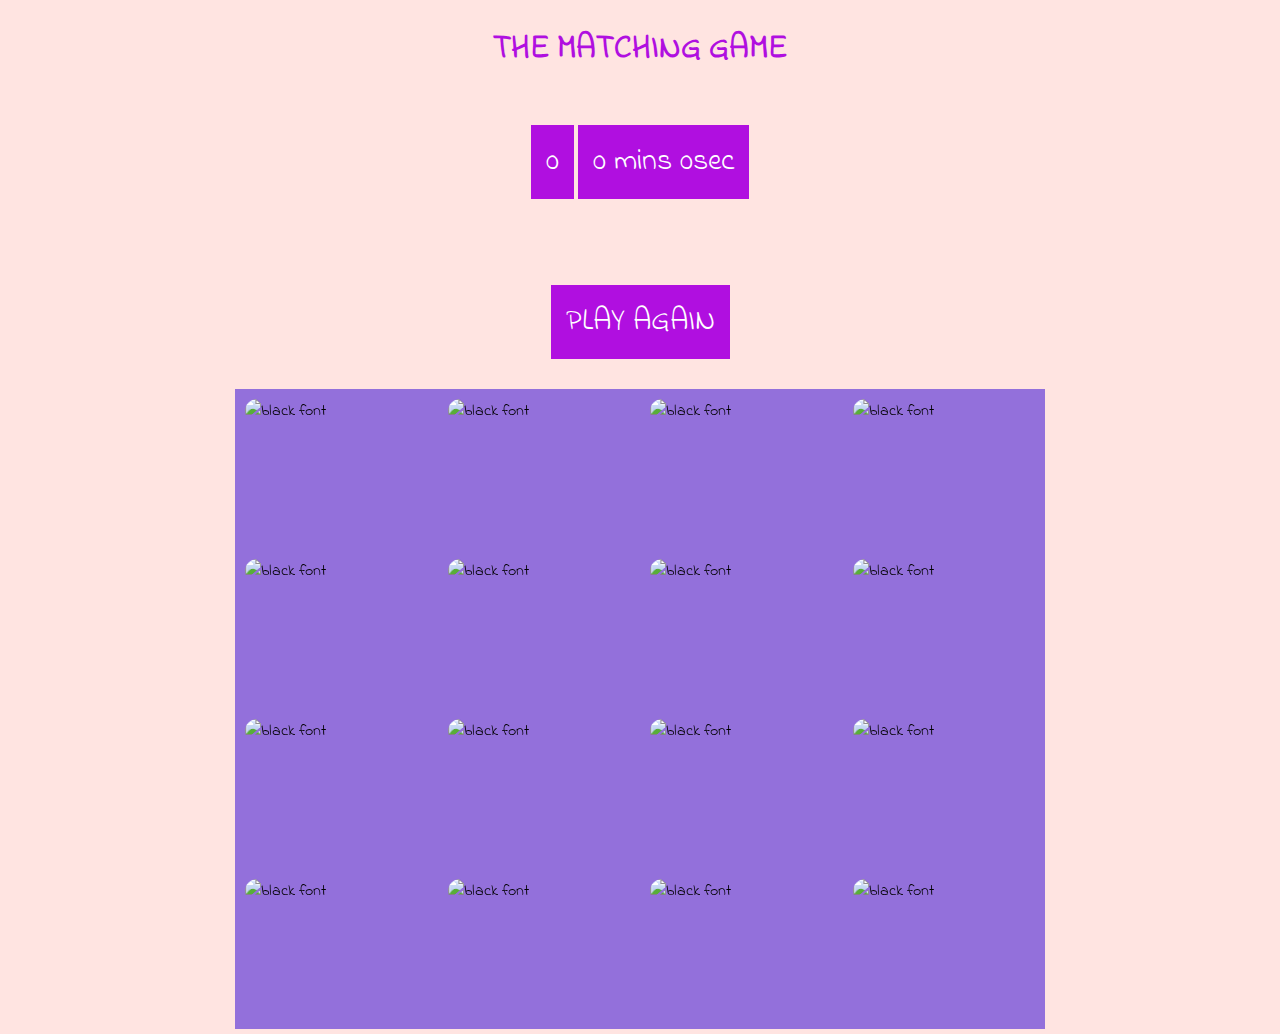
==== index.html @ 389a527b "Add files via upload" ====
<!DOCTYPE html>
<html lang="en">
    <head>
        <meta charset="UTF-8" />
        <meta name="viewport" content="width=device-width, initial-scale=1.0" >
        <title>The Memory Game</title>
        <link rel="stylesheet" href="cards.css">
        <link rel="stylesheet" href="https://use.fontawesome.com/releases/v5.8.2/css/all.css" integrity="sha384-oS3vJWv+0UjzBfQzYUhtDYW+Pj2yciDJxpsK1OYPAYjqT085Qq/1cq5FLXAZQ7Ay" crossorigin="anonymous">
        <link href="https://fonts.googleapis.com/css?family=Indie+Flower&display=swap" rel="stylesheet">
     </head>

    <body>

        <div class="header"><!--the score panel and the rating system-->

            <h1>THE MATCHING GAME</h1>

            <!--the score panel-->
                <div class="rating">
                        <p class="move"></p>
                        <p class="timer"></p>
                        <ul class="stars">
                                <li><i class="fa fa-star"></i></li>
                                <li><i class="fa fa-star"></i></li>
                                <li><i class="fa fa-star"></i></li>
                        </ul>  
                   <button class="playagain" type="button">PLAY AGAIN</button>     
                        
                 </div>
        </div>         
               

         <div id="container"><!--a grid for all the game cards-->


                <div class="memory-card"  data-name = "butterfly" >
                                <div class="front"><img src="https://images.pexels.com/photos/462118/pexels-photo-462118.jpeg?auto=format%2Ccompress&cs=tinysrgb&dpr=1&w=500" alt="butterfly"> </div>
                                <div class="back"><img src="https://images.pexels.com/photos/37727/pexels-photo-37727.png?auto=compress&cs=tinysrgb&dpr=1&w=500" alt="black font"> </div>
                        </div>

                <div class="memory-card" data-name = "butterfly" >
                        <div class= "img1">
                                <div class="front"><img src="https://images.pexels.com/photos/462118/pexels-photo-462118.jpeg?auto=format%2Ccompress&cs=tinysrgb&dpr=1&w=500" alt="butterfly"> </div>
                                <div class="back"><img src="https://images.pexels.com/photos/37727/pexels-photo-37727.png?auto=compress&cs=tinysrgb&dpr=1&w=500" alt="black font"> </div>
                        </div>
                </div>
                <div class="memory-card" data-name = "lion" >
                        <div class="front"><img src="https://images.pexels.com/photos/40756/lion-safari-afika-landscape-40756.jpeg?auto=format%2Ccompress&cs=tinysrgb&dpr=1&w=500" alt="lion"> </div>
                        <div class="back"><img src="https://images.pexels.com/photos/37727/pexels-photo-37727.png?auto=compress&cs=tinysrgb&dpr=1&w=500" alt="black font"> </div>
                </div>
                <div class="memory-card" data-name = "lion">
                        <div class="front"><img src="https://images.pexels.com/photos/40756/lion-safari-afika-landscape-40756.jpeg?auto=format%2Ccompress&cs=tinysrgb&dpr=1&w=500" alt="lion"> </div>
                        <div class="back"><img src="https://images.pexels.com/photos/37727/pexels-photo-37727.png?auto=compress&cs=tinysrgb&dpr=1&w=500" alt="black font"> </div>
    
                </div>
                <div class="memory-card" data-name = "ice" >
                        <div class="front"><img src="https://images.pexels.com/photos/53389/iceberg-antarctica-polar-blue-53389.jpeg?auto=compress&cs=tinysrgb&dpr=1&w=500" alt="ice"></div>
                        <div class="back"><img src="https://images.pexels.com/photos/37727/pexels-photo-37727.png?auto=compress&cs=tinysrgb&dpr=1&w=500" alt="black font"> </div>

                </div>
                <div class="memory-card" data-name = "ice">
                        <div class="front"><img src="https://images.pexels.com/photos/53389/iceberg-antarctica-polar-blue-53389.jpeg?auto=compress&cs=tinysrgb&dpr=1&w=500" alt="ice"></div>
                        <div class="back"><img src="https://images.pexels.com/photos/37727/pexels-photo-37727.png?auto=compress&cs=tinysrgb&dpr=1&w=500" alt="black font"> </div>
                 </div>

                 <div class="memory-card" data-name = "water" >
                                <div class="front"><img src="https://images.pexels.com/photos/40784/drops-of-water-water-nature-liquid-40784.jpeg?auto=compress&cs=tinysrgb&dpr=1&w=500" alt="water"> </div>
                                <div class="back"><img src="https://images.pexels.com/photos/37727/pexels-photo-37727.png?auto=compress&cs=tinysrgb&dpr=1&w=500" alt="black font"> </div>
                </div>
                <div class="memory-card" data-name = "water" >
                        <div class="front"><img src="https://images.pexels.com/photos/40784/drops-of-water-water-nature-liquid-40784.jpeg?auto=compress&cs=tinysrgb&dpr=1&w=500" alt="water"> </div>
                        <div class="back"><img src="https://images.pexels.com/photos/37727/pexels-photo-37727.png?auto=compress&cs=tinysrgb&dpr=1&w=500" alt="black font"> </div>
                </div>
                <div class="memory-card" data-name = "fire" >
                                <div class="front"><img src= "https://images.pexels.com/photos/1374889/pexels-photo-1374889.jpeg?auto=compress&cs=tinysrgb&dpr=1&w=500"    alt="fire"> </div>
                                <div class="back"><img src = "https://images.pexels.com/photos/37727/pexels-photo-37727.png?auto=compress&cs=tinysrgb&dpr=1&w=500" alt="black font"> </div>

                        </div>
                <div class="memory-card" data-name = "fire" >
                        <div class= "back"><img  src="https://images.pexels.com/photos/37727/pexels-photo-37727.png?auto=compress&cs=tinysrgb&dpr=1&w=500" alt= "black font"> </div>
                        <div class="front"><img src="https://images.pexels.com/photos/1374889/pexels-photo-1374889.jpeg?auto=compress&cs=tinysrgb&dpr=1&w=500" alt="fire"> </div>
                </div>
                <div class="memory-card" data-name = "trees">
                                <div class="front"><img src="https://images.pexels.com/photos/4827/nature-forest-trees-fog.jpeg?auto=compress&cs=tinysrgb&dpr=1&w=500" alt="trees"> </div>
                                <div class="back"><img src="https://images.pexels.com/photos/37727/pexels-photo-37727.png?auto=compress&cs=tinysrgb&dpr=1&w=500" alt="black font"> </div>
                </div>
                <div class="memory-card" data-name = "trees" >
                                <div class="front"><img src="https://images.pexels.com/photos/4827/nature-forest-trees-fog.jpeg?auto=compress&cs=tinysrgb&dpr=1&w=500" alt="trees"> </div>
                                <div class="back"><img src="https://images.pexels.com/photos/37727/pexels-photo-37727.png?auto=compress&cs=tinysrgb&dpr=1&w=500" alt="black font"> </div>
                </div>
                
                <div class="memory-card" data-name = "beach">
                                <div class="front"><img src="https://images.pexels.com/photos/459522/pexels-photo-459522.jpeg?auto=format%2Ccompress&cs=tinysrgb&dpr=1&w=500" alt="beach"> </div>
                                <div class="back"><img src="https://images.pexels.com/photos/37727/pexels-photo-37727.png?auto=compress&cs=tinysrgb&dpr=1&w=500" alt="black font"> </div>
                </div>
                <div class="memory-card" data-name = "beach" >
                                <div class="front"><img src="https://images.pexels.com/photos/459522/pexels-photo-459522.jpeg?auto=format%2Ccompress&cs=tinysrgb&dpr=1&w=500" alt="beach"> </div>
                             <div class="back"><img src="https://images.pexels.com/photos/37727/pexels-photo-37727.png?auto=compress&cs=tinysrgb&dpr=1&w=500" alt="black font"> </div>
                </div>
                <div class="memory-card " data-name = "redtrees" >
                                <div class="front"><img src="https://images.pexels.com/photos/207962/pexels-photo-207962.jpeg?auto=format%2Ccompress&cs=tinysrgb&dpr=1&w=500" alt="redtree"> </div>
                                <div class="back"><img src="https://images.pexels.com/photos/37727/pexels-photo-37727.png?auto=compress&cs=tinysrgb&dpr=1&w=500" alt="black font"> </div>
                </div>

                <div class="memory-card" data-name = "redtrees" >
                                <div class="front"><img src="https://images.pexels.com/photos/207962/pexels-photo-207962.jpeg?auto=format%2Ccompress&cs=tinysrgb&dpr=1&w=500" alt="redtree"> </div>
                                <div class="back"><img src="https://images.pexels.com/photos/37727/pexels-photo-37727.png?auto=compress&cs=tinysrgb&dpr=1&w=500" alt="black font"> </div>
                </div>
                
             </div>

             <div class="won"></div>
             
    </body>

    <!--adding some javascript here-->

    <script src="app.js" ></script>
    

</html>
---- cards.css ----
body{
    background-color: rgb(255, 228, 225);
    margin: 0 auto;
    padding: 5px;
    font-family: 'Indie Flower', cursive;
}
/* we define a grid tocontain alls the element*/
#container{
    max-width: 800px;
    margin: 0 auto;
    padding: 5px;
    display: grid;
    grid-template-columns: repeat(4, 1fr);
    grid-auto-rows: minmax(150px, auto);
    grid-gap: 10px;
    margin-top: 30px;
    background-color: mediumpurple;
    padding: 5px;
    perspective: 1000px;
      
}

/*the memory-cards style with the 3d effect */ 

.memory-card{
    margin: 3px;
    padding: 2px;
    position: relative;
    transition: transform .8s;
    transform-style: preserve-3d;
}
.memory-card:hover{
    transform:scale(1.2);/**/
}

.back{
    backface-visibility: hidden;
    position: absolute;

}


.memory-card.flip{
    transform: rotateY(180deg);
    
}

.front{
    position: absolute;
    transform: rotateY(180deg);
    backface-visibility: hidden;
}

.memory-card:active{
    transform: scale(0.90);
    transition: .1s;
}

img{
    width: 100%;
    height: 100%;
    border-radius: 12px;
}

.header{
     width: 100%;
     margin-bottom: 10px;
     border-style: none;
     text-align: center;
}

h1{
    font-family: 'Indie Flower', cursive;
    font-weight: 900;
    color: rgb(176, 15, 224);
}
li{
    display: inline-flex;
}
.playagain{
  background-color: rgb(176, 15, 224); 
  border: none;
  color: white;
  padding: 15px ;
  text-align: center;
  display: inline-block;
  font-size: 30px;
  font-family: 'Indie Flower', cursive;

}
.playagain:active{
    background-color: rgb(206, 190, 188);
    transform: translateY(9px);
}
.move{
    background-color: rgb(176, 15, 224); 
    border: none;
    color: white;
    padding: 15px ;
    text-align: center;
    display: inline-block;
    font-size: 30px;
    font-family: 'Indie Flower', cursive;
    
}
.timer{
    background-color: rgb(176, 15, 224); 
    border: none;
    color: white;
    padding: 15px ;
    text-align: center;
    display: inline-block;
    font-size: 30px;
    font-family: 'Indie Flower', cursive;
    
}

/* adding some media queries*/

/*all the screen less or equals to 700px*/
@media screen and (max-width: 700px) {

    #container{
        max-width: 550px;
        margin: 0 auto;
        padding: 5px;
        display: grid;
        grid-template-columns: repeat(4, 1fr);
        grid-auto-rows: minmax(100px, auto);
        grid-gap: 5px;
        background-color: rgb(181, 186, 216);
        padding: 3px;
        perspective: 800px;     
    }
   
    
  /*all the screen less or equal to 400px*/

  @media screen and (max-width: 400px) {
    #container{
        max-width: 250px;
        margin: 0 auto;
        padding: 2px;
        display: grid;
        grid-template-columns: repeat(2, 1fr);
        grid-auto-rows: minmax(100px, auto);
        grid-gap: 5px;
        background-color: rgb(24, 204, 48);
        padding: 3px;
        perspective: 500px;     
    }
}}
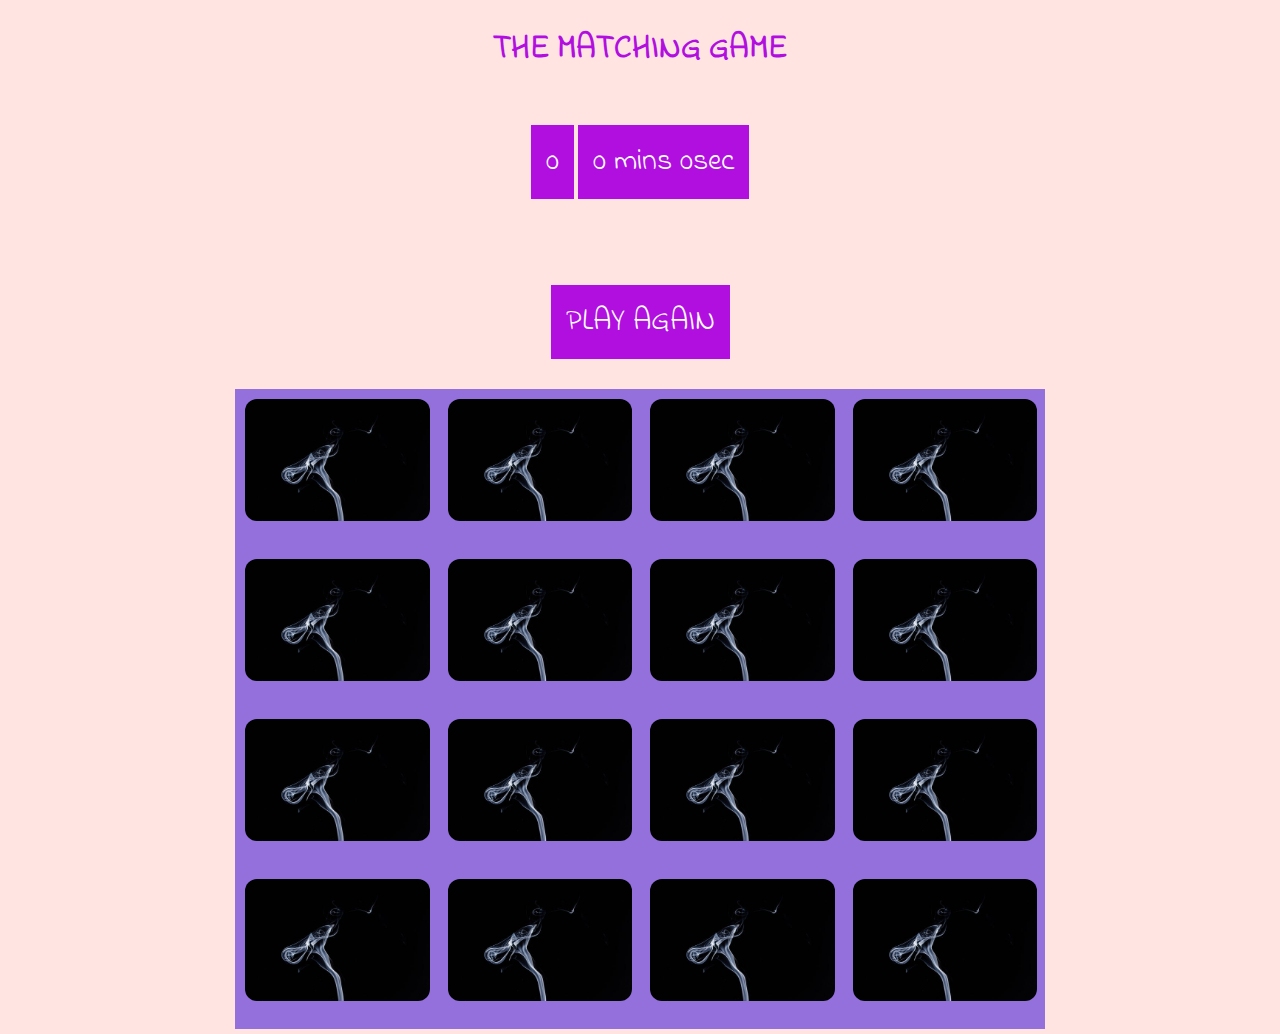
==== commit 21c77a80: "makes the images load locally ,correct the error on the fire card" ====
--- a/index.html
+++ b/index.html
@@ -34,77 +34,77 @@
 
 
                 <div class="memory-card"  data-name = "butterfly" >
-                                <div class="front"><img src="https://images.pexels.com/photos/462118/pexels-photo-462118.jpeg?auto=format%2Ccompress&cs=tinysrgb&dpr=1&w=500" alt="butterfly"> </div>
-                                <div class="back"><img src="https://images.pexels.com/photos/37727/pexels-photo-37727.png?auto=compress&cs=tinysrgb&dpr=1&w=500" alt="black font"> </div>
+                                <div class="front"><img src="./images/butterfly.jpeg" alt="butterfly"> </div>
+                                <div class="back"><img src="./images/smoke.jpg" alt="black font"> </div>
                         </div>
 
                 <div class="memory-card" data-name = "butterfly" >
                         <div class= "img1">
-                                <div class="front"><img src="https://images.pexels.com/photos/462118/pexels-photo-462118.jpeg?auto=format%2Ccompress&cs=tinysrgb&dpr=1&w=500" alt="butterfly"> </div>
-                                <div class="back"><img src="https://images.pexels.com/photos/37727/pexels-photo-37727.png?auto=compress&cs=tinysrgb&dpr=1&w=500" alt="black font"> </div>
+                                <div class="front"><img src="./images/butterfly.jpeg" alt="butterfly"> </div>
+                                <div class="back"><img src="./images/smoke.jpg" alt="black font"> </div>
                         </div>
                 </div>
                 <div class="memory-card" data-name = "lion" >
-                        <div class="front"><img src="https://images.pexels.com/photos/40756/lion-safari-afika-landscape-40756.jpeg?auto=format%2Ccompress&cs=tinysrgb&dpr=1&w=500" alt="lion"> </div>
-                        <div class="back"><img src="https://images.pexels.com/photos/37727/pexels-photo-37727.png?auto=compress&cs=tinysrgb&dpr=1&w=500" alt="black font"> </div>
+                        <div class="front"><img src="./images/lion.jpeg" alt="lion"> </div>
+                        <div class="back"><img src="./images/smoke.jpg" alt="black font"> </div>
                 </div>
                 <div class="memory-card" data-name = "lion">
-                        <div class="front"><img src="https://images.pexels.com/photos/40756/lion-safari-afika-landscape-40756.jpeg?auto=format%2Ccompress&cs=tinysrgb&dpr=1&w=500" alt="lion"> </div>
-                        <div class="back"><img src="https://images.pexels.com/photos/37727/pexels-photo-37727.png?auto=compress&cs=tinysrgb&dpr=1&w=500" alt="black font"> </div>
+                        <div class="front"><img src="./images/lion.jpeg" alt="lion"> </div>
+                        <div class="back"><img src="./images/smoke.jpg" alt="black font"> </div>
     
                 </div>
                 <div class="memory-card" data-name = "ice" >
-                        <div class="front"><img src="https://images.pexels.com/photos/53389/iceberg-antarctica-polar-blue-53389.jpeg?auto=compress&cs=tinysrgb&dpr=1&w=500" alt="ice"></div>
-                        <div class="back"><img src="https://images.pexels.com/photos/37727/pexels-photo-37727.png?auto=compress&cs=tinysrgb&dpr=1&w=500" alt="black font"> </div>
+                        <div class="front"><img src="./images//ice.jpeg" alt="ice"></div>
+                        <div class="back"><img src="./images/smoke.jpg" alt="black font"> </div>
 
                 </div>
                 <div class="memory-card" data-name = "ice">
-                        <div class="front"><img src="https://images.pexels.com/photos/53389/iceberg-antarctica-polar-blue-53389.jpeg?auto=compress&cs=tinysrgb&dpr=1&w=500" alt="ice"></div>
-                        <div class="back"><img src="https://images.pexels.com/photos/37727/pexels-photo-37727.png?auto=compress&cs=tinysrgb&dpr=1&w=500" alt="black font"> </div>
+                        <div class="front"><img src="./images/ice.jpeg" alt="ice"></div>
+                        <div class="back"><img src="./images/smoke.jpg" alt="black font"> </div>
                  </div>
 
                  <div class="memory-card" data-name = "water" >
-                                <div class="front"><img src="https://images.pexels.com/photos/40784/drops-of-water-water-nature-liquid-40784.jpeg?auto=compress&cs=tinysrgb&dpr=1&w=500" alt="water"> </div>
-                                <div class="back"><img src="https://images.pexels.com/photos/37727/pexels-photo-37727.png?auto=compress&cs=tinysrgb&dpr=1&w=500" alt="black font"> </div>
+                                <div class="front"><img src="./images/water.jpeg" alt="water"> </div>
+                                <div class="back"><img src="./images/smoke.jpg" alt="black font"> </div>
                 </div>
                 <div class="memory-card" data-name = "water" >
-                        <div class="front"><img src="https://images.pexels.com/photos/40784/drops-of-water-water-nature-liquid-40784.jpeg?auto=compress&cs=tinysrgb&dpr=1&w=500" alt="water"> </div>
-                        <div class="back"><img src="https://images.pexels.com/photos/37727/pexels-photo-37727.png?auto=compress&cs=tinysrgb&dpr=1&w=500" alt="black font"> </div>
+                        <div class="front"><img src="./images/water.jpeg" alt="water"> </div>
+                        <div class="back"><img src="./images/smoke.jpg" alt="black font"> </div>
                 </div>
                 <div class="memory-card" data-name = "fire" >
-                                <div class="front"><img src= "https://images.pexels.com/photos/1374889/pexels-photo-1374889.jpeg?auto=compress&cs=tinysrgb&dpr=1&w=500"    alt="fire"> </div>
-                                <div class="back"><img src = "https://images.pexels.com/photos/37727/pexels-photo-37727.png?auto=compress&cs=tinysrgb&dpr=1&w=500" alt="black font"> </div>
+                                <div class="front"><img src= "./images/fire.jpeg"    alt="fire"> </div>
+                                <div class="back"><img src = "./images/smoke.jpg" alt="black font"> </div>
 
                         </div>
                 <div class="memory-card" data-name = "fire" >
-                        <div class= "back"><img  src="https://images.pexels.com/photos/37727/pexels-photo-37727.png?auto=compress&cs=tinysrgb&dpr=1&w=500" alt= "black font"> </div>
-                        <div class="front"><img src="https://images.pexels.com/photos/1374889/pexels-photo-1374889.jpeg?auto=compress&cs=tinysrgb&dpr=1&w=500" alt="fire"> </div>
+                        <div class= "front"><img  src="./images/fire.jpeg" alt= "fire"> </div>
+                        <div class="back"><img src="./images/smoke.jpg" alt="black front"> </div>
                 </div>
                 <div class="memory-card" data-name = "trees">
-                                <div class="front"><img src="https://images.pexels.com/photos/4827/nature-forest-trees-fog.jpeg?auto=compress&cs=tinysrgb&dpr=1&w=500" alt="trees"> </div>
-                                <div class="back"><img src="https://images.pexels.com/photos/37727/pexels-photo-37727.png?auto=compress&cs=tinysrgb&dpr=1&w=500" alt="black font"> </div>
+                                <div class="front"><img src="./images/forest.jpeg" alt="trees"> </div>
+                                <div class="back"><img src="./images/smoke.jpg" alt="black font"> </div>
                 </div>
                 <div class="memory-card" data-name = "trees" >
-                                <div class="front"><img src="https://images.pexels.com/photos/4827/nature-forest-trees-fog.jpeg?auto=compress&cs=tinysrgb&dpr=1&w=500" alt="trees"> </div>
-                                <div class="back"><img src="https://images.pexels.com/photos/37727/pexels-photo-37727.png?auto=compress&cs=tinysrgb&dpr=1&w=500" alt="black font"> </div>
+                                <div class="front"><img src="./images/forest.jpeg" alt="trees"> </div>
+                                <div class="back"><img src="./images/smoke.jpg" alt="black font"> </div>
                 </div>
                 
                 <div class="memory-card" data-name = "beach">
-                                <div class="front"><img src="https://images.pexels.com/photos/459522/pexels-photo-459522.jpeg?auto=format%2Ccompress&cs=tinysrgb&dpr=1&w=500" alt="beach"> </div>
-                                <div class="back"><img src="https://images.pexels.com/photos/37727/pexels-photo-37727.png?auto=compress&cs=tinysrgb&dpr=1&w=500" alt="black font"> </div>
+                                <div class="front"><img src="./images/beach.jpeg" alt="beach"> </div>
+                                <div class="back"><img src="./images/smoke.jpg" alt="black font"> </div>
                 </div>
                 <div class="memory-card" data-name = "beach" >
-                                <div class="front"><img src="https://images.pexels.com/photos/459522/pexels-photo-459522.jpeg?auto=format%2Ccompress&cs=tinysrgb&dpr=1&w=500" alt="beach"> </div>
-                             <div class="back"><img src="https://images.pexels.com/photos/37727/pexels-photo-37727.png?auto=compress&cs=tinysrgb&dpr=1&w=500" alt="black font"> </div>
+                                <div class="front"><img src="./images/beach.jpeg" alt="beach"> </div>
+                             <div class="back"><img src="./images/smoke.jpg" alt="black font"> </div>
                 </div>
-                <div class="memory-card " data-name = "redtrees" >
-                                <div class="front"><img src="https://images.pexels.com/photos/207962/pexels-photo-207962.jpeg?auto=format%2Ccompress&cs=tinysrgb&dpr=1&w=500" alt="redtree"> </div>
-                                <div class="back"><img src="https://images.pexels.com/photos/37727/pexels-photo-37727.png?auto=compress&cs=tinysrgb&dpr=1&w=500" alt="black font"> </div>
+                <div class="memory-card" data-name = "redtrees" >
+                                <div class="front"><img src="./images/redtrees.jpeg" alt="redtree"> </div>
+                                <div class="back"><img src="./images/smoke.jpg" alt="black font"> </div>
                 </div>
 
                 <div class="memory-card" data-name = "redtrees" >
-                                <div class="front"><img src="https://images.pexels.com/photos/207962/pexels-photo-207962.jpeg?auto=format%2Ccompress&cs=tinysrgb&dpr=1&w=500" alt="redtree"> </div>
-                                <div class="back"><img src="https://images.pexels.com/photos/37727/pexels-photo-37727.png?auto=compress&cs=tinysrgb&dpr=1&w=500" alt="black font"> </div>
+                                <div class="front"><img src="./images/redtrees.jpeg" alt="redtree"> </div>
+                                <div class="back"><img src="./images/smoke.jpg" alt="black font"> </div>
                 </div>
                 
              </div>
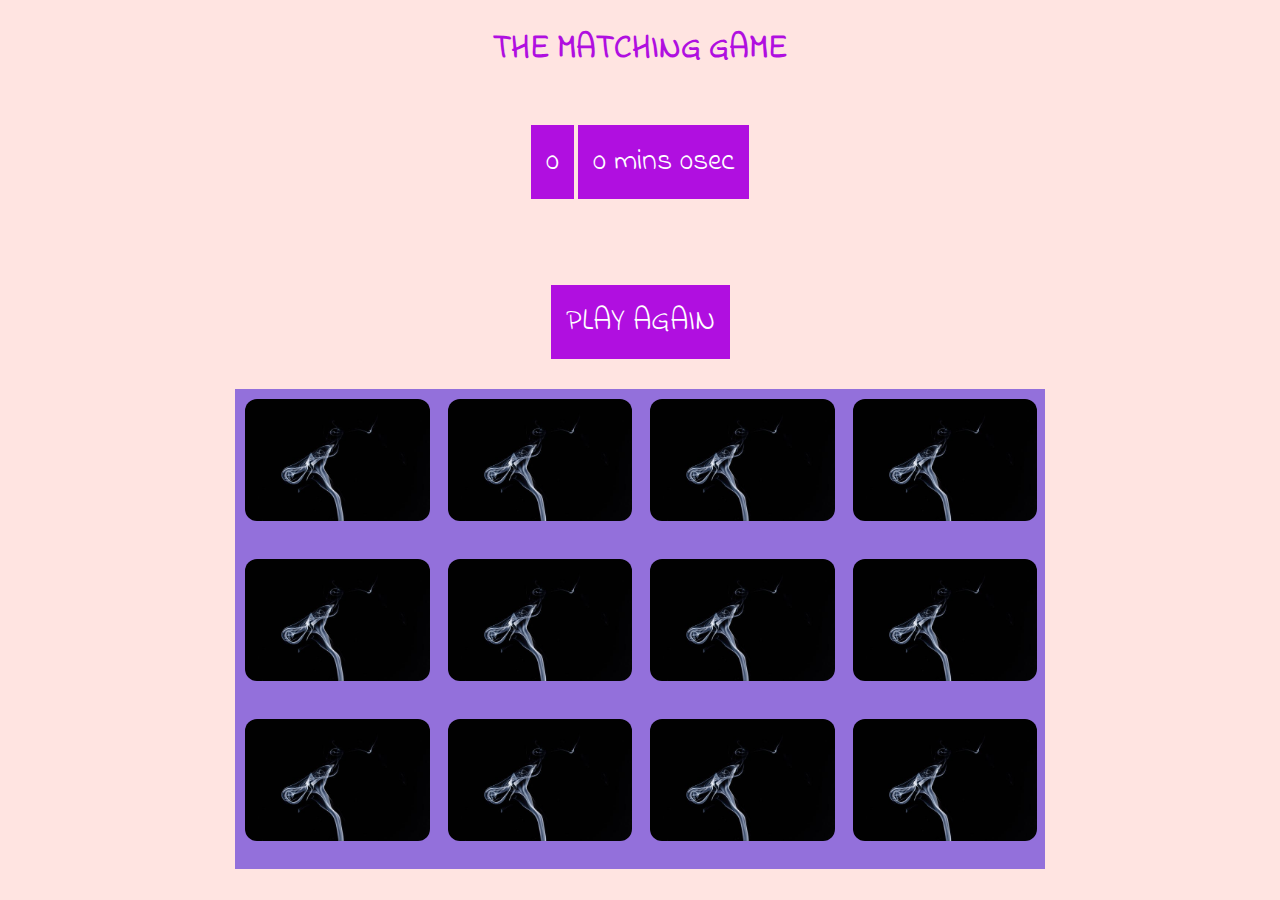
==== commit 624e2ff9: "ajust the card that was causing an error" ====
--- a/index.html
+++ b/index.html
@@ -36,13 +36,11 @@
                 <div class="memory-card"  data-name = "butterfly" >
                                 <div class="front"><img src="./images/butterfly.jpeg" alt="butterfly"> </div>
                                 <div class="back"><img src="./images/smoke.jpg" alt="black font"> </div>
-                        </div>
+                 </div>
 
-                <div class="memory-card" data-name = "butterfly" >
-                        <div class= "img1">
+                <div class="memory-card" data-name = "butterfly" >  
                                 <div class="front"><img src="./images/butterfly.jpeg" alt="butterfly"> </div>
-                                <div class="back"><img src="./images/smoke.jpg" alt="black font"> </div>
-                        </div>
+                                <div class="back"><img src="./images/smoke.jpg" alt="black font"> </div>    
                 </div>
                 <div class="memory-card" data-name = "lion" >
                         <div class="front"><img src="./images/lion.jpeg" alt="lion"> </div>
@@ -89,7 +87,7 @@
                                 <div class="back"><img src="./images/smoke.jpg" alt="black font"> </div>
                 </div>
                 
-                <div class="memory-card" data-name = "beach">
+                <!-- <div class="memory-card" data-name = "beach">
                                 <div class="front"><img src="./images/beach.jpeg" alt="beach"> </div>
                                 <div class="back"><img src="./images/smoke.jpg" alt="black font"> </div>
                 </div>
@@ -105,7 +103,7 @@
                 <div class="memory-card" data-name = "redtrees" >
                                 <div class="front"><img src="./images/redtrees.jpeg" alt="redtree"> </div>
                                 <div class="back"><img src="./images/smoke.jpg" alt="black font"> </div>
-                </div>
+                </div> -->
                 
              </div>
 
